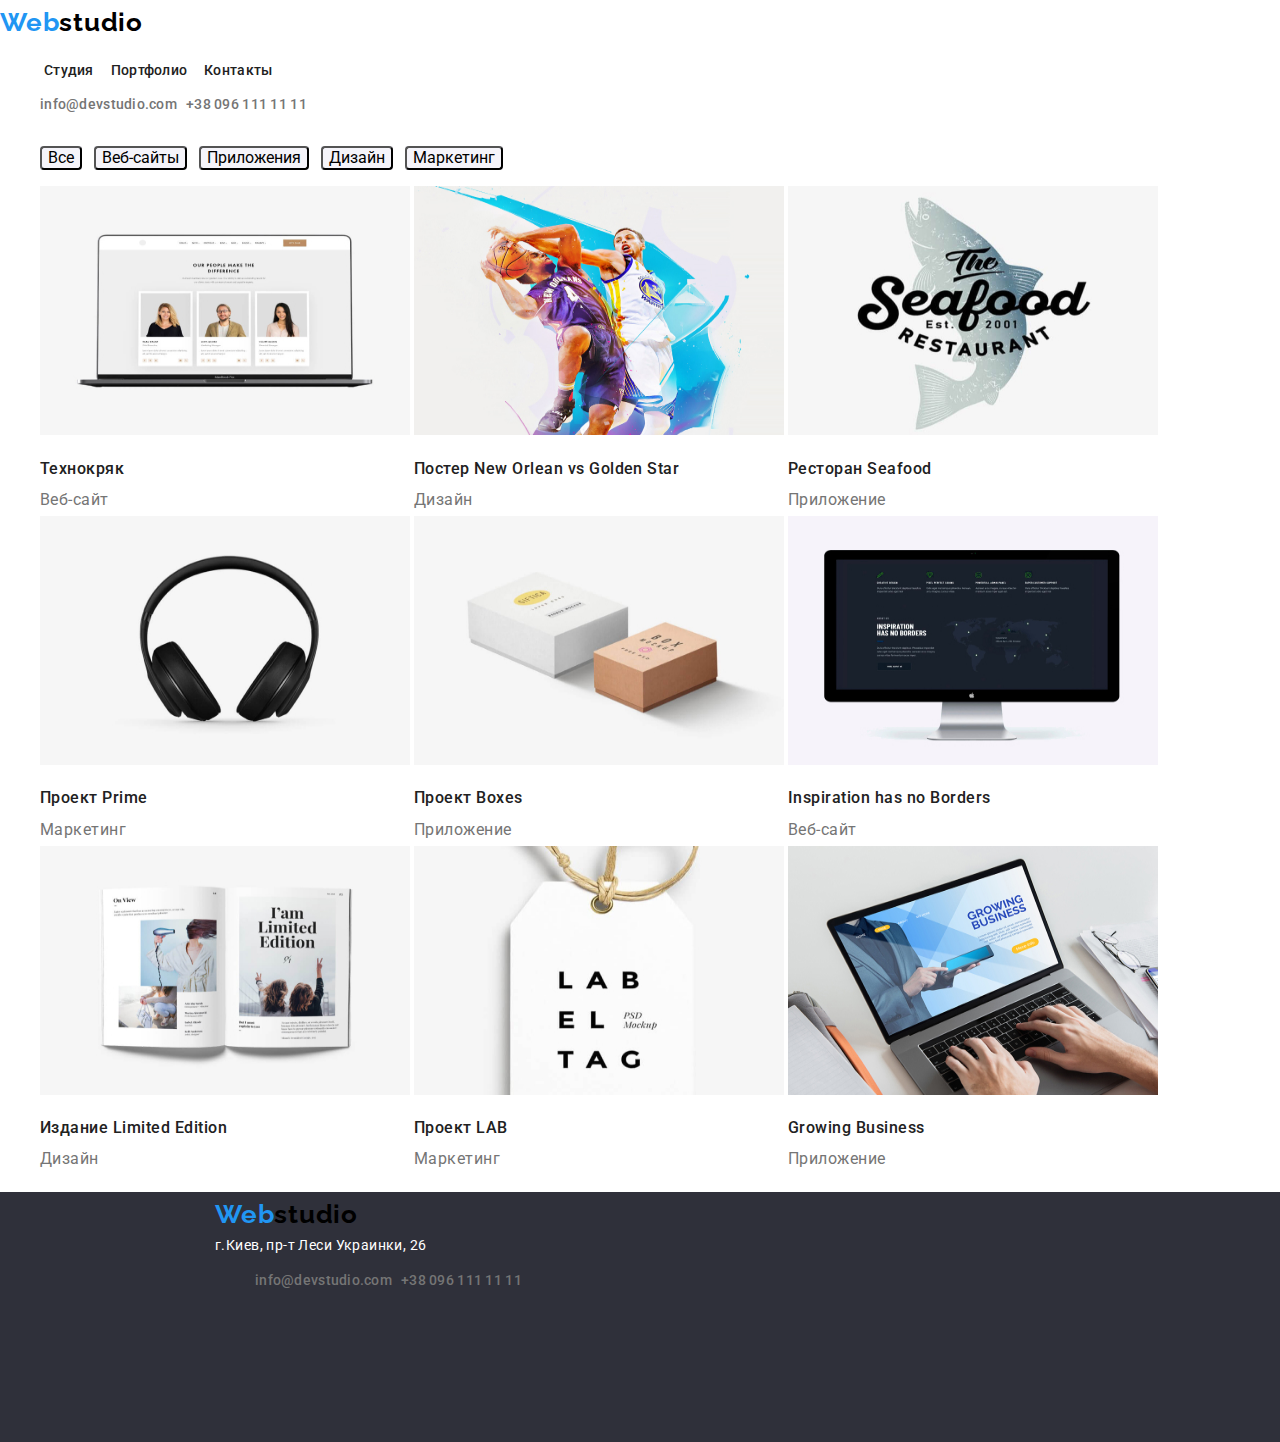
==== portfolio.html @ 5bc7b951 "added styles" ====
<!DOCTYPE html>
<html lang="en">
<head>
    <meta charset="UTF-8">
    <meta name="viewport" content="width=device-width, initial-scale=1.0">
    <title>Portfolio</title>
    <link rel="stylesheet" href="https://cdnjs.cloudflare.com/ajax/libs/modern-normalize/1.0.0/modern-normalize.min.css" />
    <link rel="stylesheet" href="./css/normalize.css" />
    <link rel="preconnect" href="https://fonts.gstatic.com">
    <link href="https://fonts.googleapis.com/css2?family=Raleway:wght@700;900&family=Roboto:wght@500;700;900&display=swap"
        rel="stylesheet">
    <link rel="stylesheet" href="./css/style.css">
</head>
<body>
    <header class="header">
        <div class="header-blok">
            <nav class="navigation">
                <a class="logo-link" href="#"><span class="logo-part-name">Web</span>studio</a>
                <ul class="nav-list">
                    <li class="nav-list-itme"><a class="nav-list-link" href="#">Студия</a></li>
                    <li class="nav-list-itme"><a class="nav-list-link" href="#">Портфолио</a></li>
                    <li class="nav-list-itme"><a class="nav-list-link" href="#">Контакты</a></li>
                </ul>
            </nav>
            <ul class="contact-list">
                <li class="contact-list-itme"><a class="contact-list-link" href="mailto:info@devstudio.com">info@devstudio.com</a></li>
                <li class="contact-list-itme"><a class="contact-list-link" href="tel:+380961111111">+38 096 111 11 11</a></li>
            </ul>
        </div>
        
    </header>

    <section class="portfolio">
        <div class="filter-blok">
              <ul class="filter-list">
                  <li class="filter-list-itme"><button class="filter-modal-btn">Все</button></li>
                  <li class="filter-list-itme"><button class="filter-modal-btn">Веб-сайты</button></li>
                  <li class="filter-list-itme"><button class="filter-modal-btn">Приложения</button></li>
                  <li class="filter-list-itme"><button class="filter-modal-btn">Дизайн</button></li>
                  <li class="filter-list-itme"><button class="filter-modal-btn">Маркетинг</button></li>
              </ul>
        </div>     
        <div class="galery-blok">
            <ul class="portfolio-galery-list">
                <li class="galery-list-itme">
                    <img class="galery-list-img" src="./images/portfolio/portfolio-img1.jpg" alt="Технокряк" width="370"
                        height="249">
                    <h4 class="forth-title">Технокряк</h4>
                    <p class="sub-title">Веб-сайт</p>
                </li>
                <li class="galery-list-itme">
                    <img class="galery-list-img" src="./images/portfolio/portfolio-img2.jpg" alt="Постер New Orlean vs Golden Star"
                        width="370" height="249">
                    <h4 class="forth-title">Постер New Orlean vs Golden Star</h4>
                    <p class="sub-title">Дизайн</p>
                </li>
                <li class="galery-list-itme">
                    <img class="galery-list-img" src="./images/portfolio/portfolio-img3.jpg" alt="Ресторан Seafood" width="370"
                        height="249">
                    <h4 class="forth-title">Ресторан Seafood</h4>
                    <p class="sub-title">Приложение</p>
                </li>
                <li class="galery-list-itme">
                    <img class="galery-list-img" src="./images/portfolio/portfolio-img4.jpg" alt="Проект Prime" width="370"
                        height="249">
                    <h4 class="forth-title">Проект Prime</h4>
                    <p class="sub-title">Маркетинг</p>
                </li>
                <li class="galery-list-itme">
                    <img class="galery-list-img" src="./images/portfolio/portfolio-img5.jpg" alt="Проект Boxes" width="370"
                        height="249">
                    <h4 class="forth-title">Проект Boxes</h4>
                    <p class="sub-title">Приложение</p>
                </li>
                <li class="galery-list-itme">
                    <img class="galery-list-img" src="./images/portfolio/portfolio-img6.jpg" alt="Inspiration has no Borders"
                        width="370" height="249">
                    <h4 class="forth-title">Inspiration has no Borders</h4>
                    <p class="sub-title">Веб-сайт</p>
                </li>
                <li class="galery-list-itme">
                    <img class="galery-list-img" src="./images/portfolio/portfolio-img7.jpg" alt="Издание Limited Edition"
                        width="370" height="249">
                    <h4 class="forth-title">Издание Limited Edition</h4>
                    <p class="sub-title">Дизайн</p>
                </li>
                <li class="galery-list-itme">
                    <img class="galery-list-img" src="./images/portfolio/portfolio-img8.jpg" alt="Проект LAB" width="370"
                        height="249">
                    <h4 class="forth-title">Проект LAB</h4>
                    <p class="sub-title">Маркетинг</p>
                </li>
                <li class="galery-list-itme">
                    <img class="galery-list-img" src="./images/portfolio/portfolio-img9.jpg" alt="Growing Business" width="370"
                        height="249">
                    <h4 class="forth-title">Growing Business</h4>
                    <p class="sub-title">Приложение</p>
                </li>
            </ul>
        </div>
    </section>
    

    <!--footer container-->
    <footer class="footer">
        <div class="footer-blok">
            <a class="logo-link" href="#"><span class="logo-part-name">Web</span>studio</a>
            <address class="address">
                <a class="address-link" class="address-link" href="https://goo.gl/maps/RLjfEgPPpNQvGcjaA" target="_blank">г.Киев,
                    пр-т Леси Украинки,
                    26</a>
            </address>
            <ul class="contact-list">
                <li class="contact-list-itme"><a class="contact-list-link" href="mailto:info@devstudio.com">info@devstudio.com</a></li>
                <li class="contact-list-itme"><a class="contact-list-link" href="tel:+380961111111">+38 096 111 11 11</a></li>
            </ul>
        </div>
       
    </footer>
</body>
</html>
---- css/style.css ----
:root {
  --logo-font: "Raleway", sans-serif;
  --accent-color: #2196f3;
  --active-color: #87cefa;
  --titles-color: #212121;
  --discreption-color: #757575;
}

body {
  font-family: "Roboto", sans-serif;
}

/*=========HEDER==========*/
.header {
  display: inline-block;
}
.logo-link {
  font-family: Raleway;
  font-style: normal;
  font-weight: 700;
  font-size: 26px;
  line-height: 1.722;
  letter-spacing: 0.03em;
  color: #000000;
  text-decoration: none;
}
.logo-part-name {
  color: var(--accent-color);
}
.logo-link:hover,
.logo-link:focus {
  /*text-decoration: underline solid var(--accent-color);*/
  cursor: pointer;
}

.nav-list-itme {
  list-style-type: none;
  display: inline;
  margin-right: 5px;
  border: 1px solid #ffffff;
  padding: 3px;
}

.contact-list-itme {
  list-style-type: none;
  display: inline;
  margin-right: 5px;
}
/*=========END HEDER===========*/

/*=========HERO===========*/
.hero-fon {
  width: 1600px;
  height: 600px;
  background-color: #2f303a;
}
.main-title {
  font-style: normal;
  font-weight: 900;
  font-size: 44px;
  line-height: 3.333;
  text-align: center;
  align-items: center;
  letter-spacing: 0.06em;
  text-transform: uppercase;
  color: #ffffff;

  /* margin-top: 200px;
  margin-right: 452px;
  margin-bottom: 30px;
  margin-left: 452;*/
}

.modal-btn {
  font-style: normal;
  font-weight: bold;
  font-size: 16px;
  line-height: 1.667;
  align-items: center;
  text-align: center;
  letter-spacing: 0.06em;
  background: #efefef;
  box-shadow: 0px 4px 4px rgba(0, 0, 0, 0.15);
  border-radius: 4px;
  color: var(--titles-color);

  margin-right: 700px;
  margin-bottom: 200px;
  margin-left: 700;
}
.modal-btn:hover,
.modal-btn:focus {
  text-decoration: underline solid var(--accent-color);
  background-color: var(--accent-color);
  color: #ffffff;
}
.modal-btn:active {
  columns: var(--active-color);
}
/*==========END HERO==========*/

/*===========TEXT SECTION======*/
.text-list-itme {
  list-style-type: none;
  display: inline-block;
}
.text-third-title {
  font-style: normal;
  font-weight: bold;
  font-size: 14px;
  line-height: 0.889;
  letter-spacing: 0.03em;
  text-transform: uppercase;
  color: var(--titles-color);
}
.discreption {
  font-style: normal;
  font-weight: normal;
  font-size: 14px;
  line-height: 1.333;
  letter-spacing: 0.03em;
  color: var(--discreption-color);
}

/*========END TEXT============*/

/*========SERVISES============*/
.third-title {
  font-style: normal;
  font-weight: bold;
  font-size: 36px;
  line-height: 2.333;
  text-align: center;
  letter-spacing: 0.03em;
  color: var(--titles-color);
}
.servises-list-itme {
  display: inline-block;
  list-style-type: none;
}
/*==============TEAM ===================*/
.team-list-itme {
  list-style-type: none;
  display: inline-block;
}

/*========END SERVISES============*/
/*=========fOOTER============*/
.address-link {
  font-style: normal;
  font-weight: normal;
  font-size: 14px;
  line-height: 1.333;
  letter-spacing: 0.03em;
  text-decoration: none;
  color: #ffffff;
}
.address-link:hover,
.address-link:focus {
  /*text-decoration: underline solid var(--accent-color);*/
  color: var(--accent-color);
}
.address-link:active {
  color: var(--active-color);
}

.footer {
  width: 1600px;
  height: 250px;
  background-color: #2f303a;
}
.footer-blok {
  margin-left: 215px;
}

/*========PORTFOLIO============*/
.filter-list-itme {
  display: inline-block;
  background: #f5f4fa;
  margin-right: 8px;
}
.filter-modal-btn {
  background: #f5f4fa;
  border-radius: 4px;
}
.filter-modal-btn:hover,
.filter-modal-btn:focus {
  /*text-decoration: underline solid var(--accent-color);*/
  background-color: var(--accent-color);
  color: #ffffff;
}
.filter-modal-btn:active {
  columns: var(--active-color);
}

.galery-list-itme {
  list-style-type: none;
  display: inline-block;
}

/*============COMPANENTS==========*/
.nav-list-link {
  font-style: normal;
  font-weight: 500;
  font-size: 14px;
  line-height: 0.889;
  letter-spacing: 0.02em;
  color: var(--titles-color);
  text-decoration: none;
}
.nav-list-link:hover,
.nav-list-link:focus {
  /*text-decoration: underline solid var(--accent-color);*/
  color: var(--accent-color);
}
.nav-list-link:active {
  text-decoration: none;
}

.contact-list-link {
  font-style: normal;
  font-weight: 500;
  font-size: 14px;
  line-height: 0.889;
  letter-spacing: 0.02em;
  text-decoration: none;
  color: #757575;
}
.contact-list-link:hover,
.contact-list-link:focus {
  /*text-decoration: underline solid var(--accent-color);*/
  color: var(--accent-color);
}
.contact-list-link:active {
  color: var(--active-color);
}

.forth-title {
  font-style: normal;
  font-weight: 500;
  font-size: 16px;
  line-height: 1.055;
  letter-spacing: 0.03em;
  color: var(--titles-color);
}
.sub-title {
  font-style: normal;
  font-weight: 400;
  font-size: 16px;
  line-height: 1.055px;
  letter-spacing: 0.03em;
  color: var(--discreption-color);
}
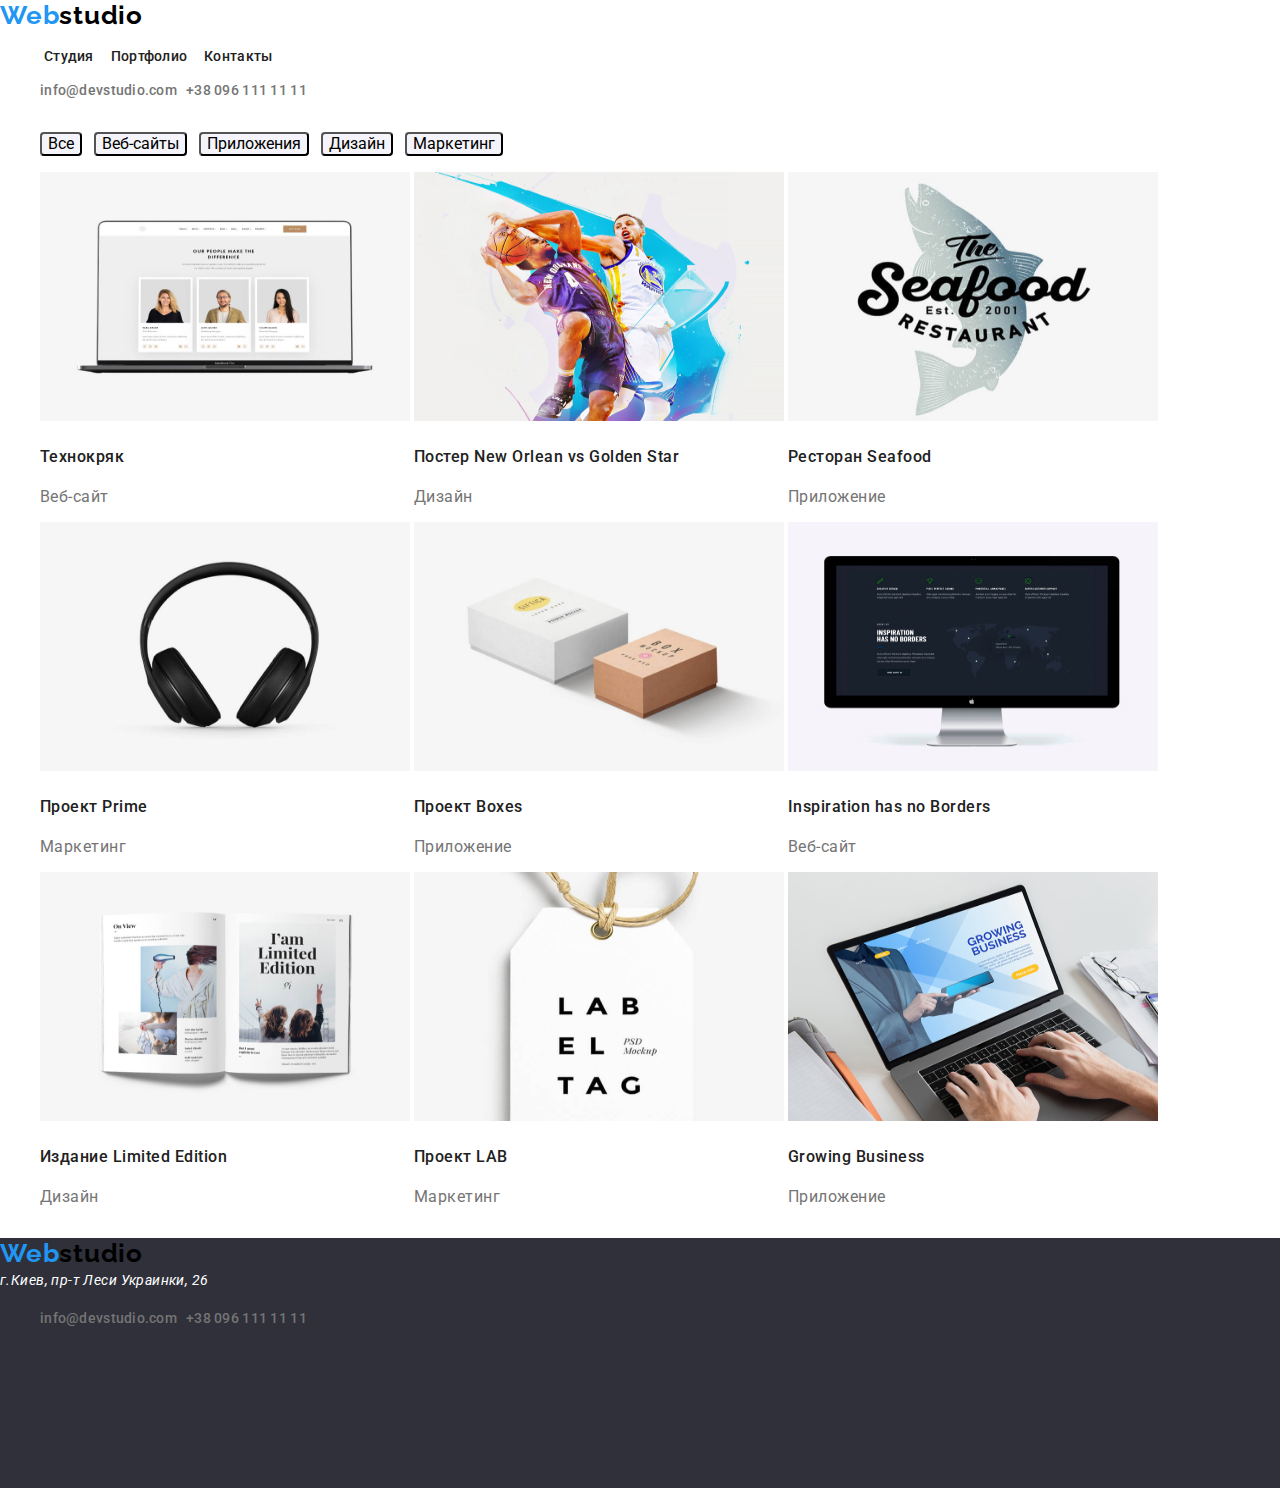
==== commit 759dfe51: "selected some mistakes" ====
--- a/portfolio.html
+++ b/portfolio.html
@@ -7,7 +7,8 @@
     <link rel="stylesheet" href="https://cdnjs.cloudflare.com/ajax/libs/modern-normalize/1.0.0/modern-normalize.min.css" />
     <link rel="stylesheet" href="./css/normalize.css" />
     <link rel="preconnect" href="https://fonts.gstatic.com">
-    <link href="https://fonts.googleapis.com/css2?family=Raleway:wght@700;900&family=Roboto:wght@500;700;900&display=swap"
+    <link rel="preconnect" href="https://fonts.gstatic.com">
+    <link href="https://fonts.googleapis.com/css2?family=Raleway:wght@700;900&family=Roboto:wght@400;500;700;900&display=swap"
         rel="stylesheet">
     <link rel="stylesheet" href="./css/style.css">
 </head>
@@ -15,7 +16,7 @@
     <header class="header">
         <div class="header-blok">
             <nav class="navigation">
-                <a class="logo-link" href="#"><span class="logo-part-name">Web</span>studio</a>
+                <a class="logo-link" href="#">Web<span class="logo-part-name">studio</span></a>
                 <ul class="nav-list">
                     <li class="nav-list-itme"><a class="nav-list-link" href="#">Студия</a></li>
                     <li class="nav-list-itme"><a class="nav-list-link" href="#">Портфолио</a></li>
@@ -104,9 +105,9 @@
     <!--footer container-->
     <footer class="footer">
         <div class="footer-blok">
-            <a class="logo-link" href="#"><span class="logo-part-name">Web</span>studio</a>
+            <a class="logo-link" href="#">Web<span class="logo-part-name">studio</span></a>
             <address class="address">
-                <a class="address-link" class="address-link" href="https://goo.gl/maps/RLjfEgPPpNQvGcjaA" target="_blank">г.Киев,
+                <a class="address-link" href="https://goo.gl/maps/RLjfEgPPpNQvGcjaA" target="_blank">г.Киев,
                     пр-т Леси Украинки,
                     26</a>
             </address>
--- a/css/style.css
+++ b/css/style.css
@@ -15,17 +15,16 @@
   display: inline-block;
 }
 .logo-link {
-  font-family: Raleway;
-  font-style: normal;
-  font-weight: 700;
+  font-family: var(--logo-font);
+  font-weight: bold;
   font-size: 26px;
-  line-height: 1.722;
-  letter-spacing: 0.03em;
+  line-height: 1.192;
+  letter-spacing: 0.03em;
+  color: var(--accent-color);
+  text-decoration: none;
+}
+.logo-part-name {
   color: #000000;
-  text-decoration: none;
-}
-.logo-part-name {
-  color: var(--accent-color);
 }
 .logo-link:hover,
 .logo-link:focus {
@@ -55,12 +54,10 @@
   background-color: #2f303a;
 }
 .main-title {
-  font-style: normal;
   font-weight: 900;
   font-size: 44px;
-  line-height: 3.333;
+  line-height: 1.363;
   text-align: center;
-  align-items: center;
   letter-spacing: 0.06em;
   text-transform: uppercase;
   color: #ffffff;
@@ -72,21 +69,15 @@
 }
 
 .modal-btn {
-  font-style: normal;
   font-weight: bold;
   font-size: 16px;
-  line-height: 1.667;
-  align-items: center;
+  line-height: 1.875;
   text-align: center;
   letter-spacing: 0.06em;
   background: #efefef;
   box-shadow: 0px 4px 4px rgba(0, 0, 0, 0.15);
   border-radius: 4px;
   color: var(--titles-color);
-
-  margin-right: 700px;
-  margin-bottom: 200px;
-  margin-left: 700;
 }
 .modal-btn:hover,
 .modal-btn:focus {
@@ -105,19 +96,17 @@
   display: inline-block;
 }
 .text-third-title {
-  font-style: normal;
-  font-weight: bold;
-  font-size: 14px;
-  line-height: 0.889;
+  font-weight: bold;
+  font-size: 14px;
+  line-height: 1.142;
   letter-spacing: 0.03em;
   text-transform: uppercase;
   color: var(--titles-color);
 }
 .discreption {
-  font-style: normal;
   font-weight: normal;
   font-size: 14px;
-  line-height: 1.333;
+  line-height: 1.714;
   letter-spacing: 0.03em;
   color: var(--discreption-color);
 }
@@ -126,10 +115,9 @@
 
 /*========SERVISES============*/
 .third-title {
-  font-style: normal;
   font-weight: bold;
   font-size: 36px;
-  line-height: 2.333;
+  line-height: 1.166;
   text-align: center;
   letter-spacing: 0.03em;
   color: var(--titles-color);
@@ -138,19 +126,19 @@
   display: inline-block;
   list-style-type: none;
 }
+/*========END SERVISES============*/
+
 /*==============TEAM ===================*/
 .team-list-itme {
   list-style-type: none;
   display: inline-block;
 }
 
-/*========END SERVISES============*/
 /*=========fOOTER============*/
 .address-link {
-  font-style: normal;
   font-weight: normal;
   font-size: 14px;
-  line-height: 1.333;
+  line-height: 1.714;
   letter-spacing: 0.03em;
   text-decoration: none;
   color: #ffffff;
@@ -169,9 +157,6 @@
   height: 250px;
   background-color: #2f303a;
 }
-.footer-blok {
-  margin-left: 215px;
-}
 
 /*========PORTFOLIO============*/
 .filter-list-itme {
@@ -200,10 +185,9 @@
 
 /*============COMPANENTS==========*/
 .nav-list-link {
-  font-style: normal;
   font-weight: 500;
   font-size: 14px;
-  line-height: 0.889;
+  line-height: 1.142;
   letter-spacing: 0.02em;
   color: var(--titles-color);
   text-decoration: none;
@@ -221,7 +205,7 @@
   font-style: normal;
   font-weight: 500;
   font-size: 14px;
-  line-height: 0.889;
+  line-height: 1.142;
   letter-spacing: 0.02em;
   text-decoration: none;
   color: #757575;
@@ -236,18 +220,16 @@
 }
 
 .forth-title {
-  font-style: normal;
   font-weight: 500;
   font-size: 16px;
-  line-height: 1.055;
+  line-height: 1.187;
   letter-spacing: 0.03em;
   color: var(--titles-color);
 }
 .sub-title {
-  font-style: normal;
   font-weight: 400;
   font-size: 16px;
-  line-height: 1.055px;
+  line-height: 1.187;
   letter-spacing: 0.03em;
   color: var(--discreption-color);
 }
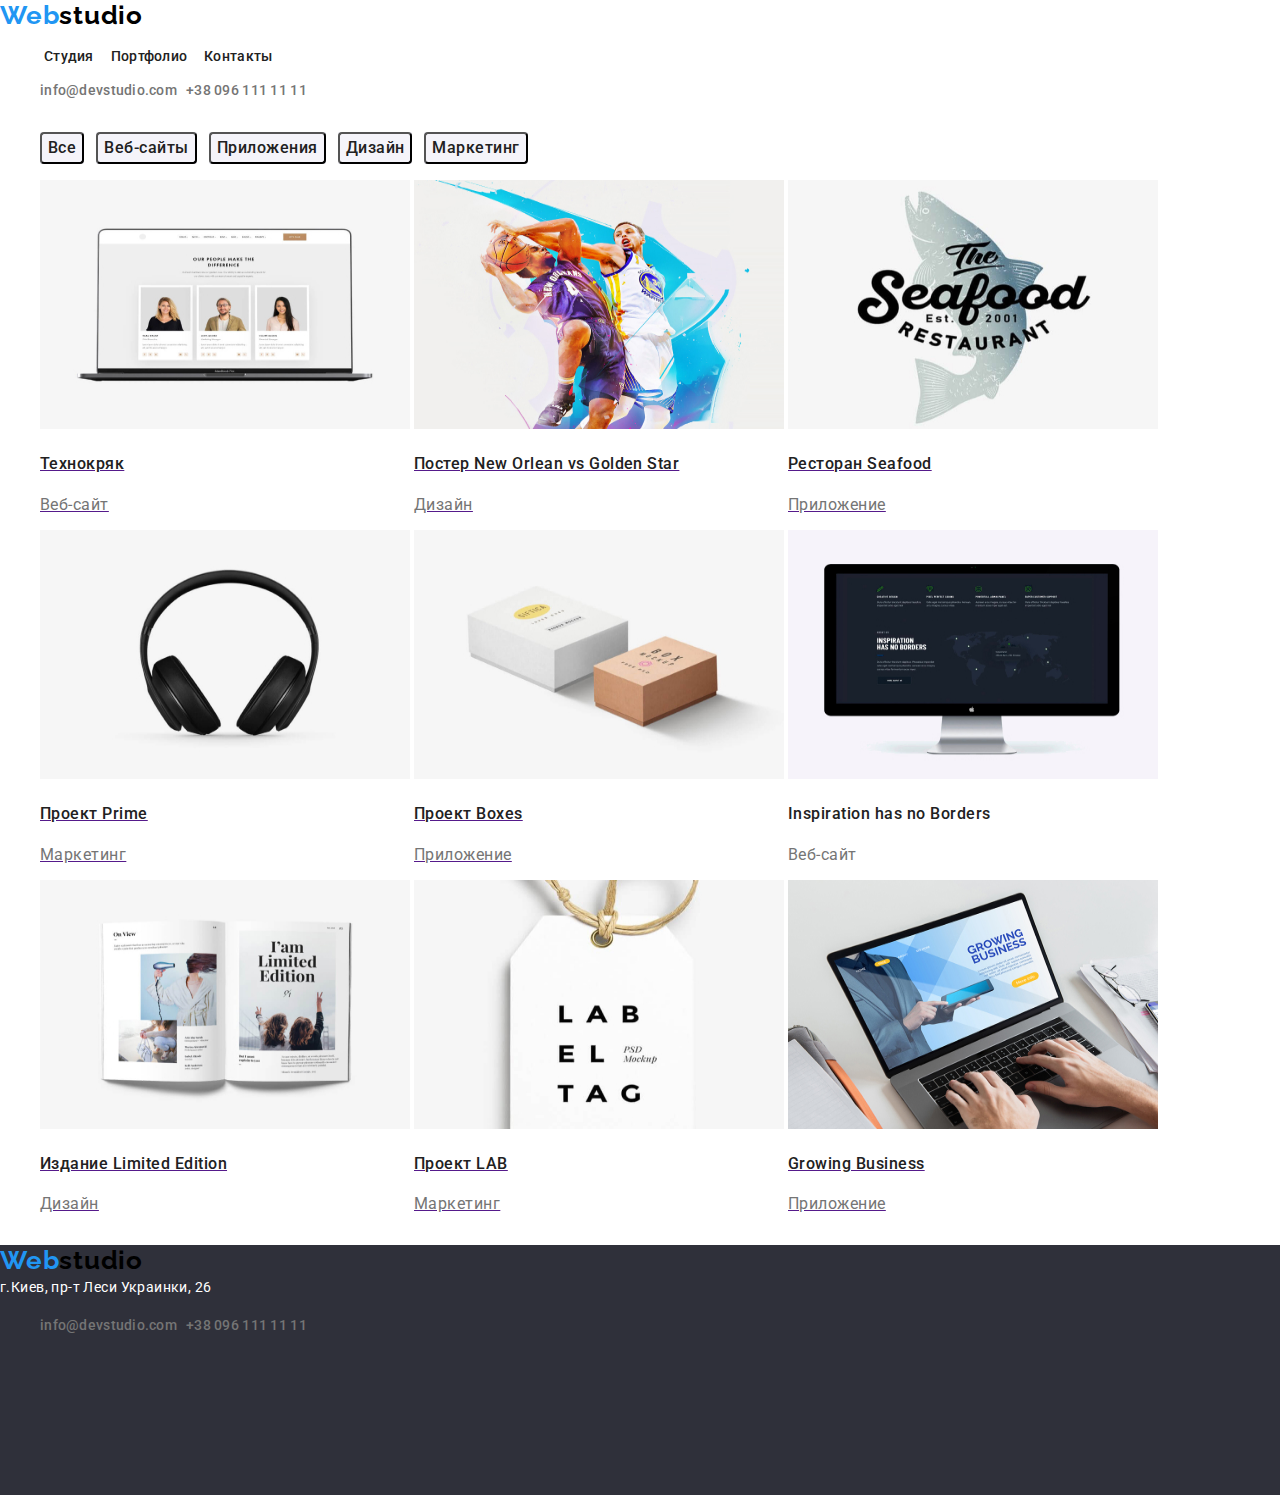
==== commit f4c87b33: "added link" ====
--- a/portfolio.html
+++ b/portfolio.html
@@ -32,70 +32,59 @@
     </header>
 
     <section class="portfolio">
+        <h1 hidden>Портфолио</h1>
         <div class="filter-blok">
               <ul class="filter-list">
-                  <li class="filter-list-itme"><button class="filter-modal-btn">Все</button></li>
-                  <li class="filter-list-itme"><button class="filter-modal-btn">Веб-сайты</button></li>
-                  <li class="filter-list-itme"><button class="filter-modal-btn">Приложения</button></li>
-                  <li class="filter-list-itme"><button class="filter-modal-btn">Дизайн</button></li>
-                  <li class="filter-list-itme"><button class="filter-modal-btn">Маркетинг</button></li>
+                  <li class="filter-list-itme"><button class="filter-modal-btn" type="button">Все</button></li>
+                  <li class="filter-list-itme"><button class="filter-modal-btn" type="button">Веб-сайты</button></li>
+                  <li class="filter-list-itme"><button class="filter-modal-btn" type="button">Приложения</button></li>
+                  <li class="filter-list-itme"><button class="filter-modal-btn" type="button">Дизайн</button></li>
+                  <li class="filter-list-itme"><button class="filter-modal-btn" type="button">Маркетинг</button></li>
               </ul>
         </div>     
         <div class="galery-blok">
             <ul class="portfolio-galery-list">
-                <li class="galery-list-itme">
-                    <img class="galery-list-img" src="./images/portfolio/portfolio-img1.jpg" alt="Технокряк" width="370"
-                        height="249">
+                <li class="galery-list-itme"><a href="">
+                    <img class="galery-list-img" src="./images/portfolio/portfolio-img1.jpg" alt="Технокряк" width="370" height="249">
                     <h4 class="forth-title">Технокряк</h4>
-                    <p class="sub-title">Веб-сайт</p>
+                    <p class="sub-title">Веб-сайт</p></a>                   
                 </li>
-                <li class="galery-list-itme">
-                    <img class="galery-list-img" src="./images/portfolio/portfolio-img2.jpg" alt="Постер New Orlean vs Golden Star"
-                        width="370" height="249">
-                    <h4 class="forth-title">Постер New Orlean vs Golden Star</h4>
-                    <p class="sub-title">Дизайн</p>
+                <li class="galery-list-itme"><a href=""><img class="galery-list-img" src="./images/portfolio/portfolio-img2.jpg" alt="Постер New Orlean vs Golden Star"
+                    width="370" height="249">
+                <h4 class="forth-title">Постер New Orlean vs Golden Star</h4>
+                <p class="sub-title">Дизайн</p></a>                    
                 </li>
-                <li class="galery-list-itme">
-                    <img class="galery-list-img" src="./images/portfolio/portfolio-img3.jpg" alt="Ресторан Seafood" width="370"
-                        height="249">
-                    <h4 class="forth-title">Ресторан Seafood</h4>
-                    <p class="sub-title">Приложение</p>
+                <li class="galery-list-itme"><a href=""><img class="galery-list-img" src="./images/portfolio/portfolio-img3.jpg" alt="Ресторан Seafood" width="370"
+                    height="249">
+                <h4 class="forth-title">Ресторан Seafood</h4>
+                <p class="sub-title">Приложение</p></a> 
                 </li>
-                <li class="galery-list-itme">
-                    <img class="galery-list-img" src="./images/portfolio/portfolio-img4.jpg" alt="Проект Prime" width="370"
-                        height="249">
-                    <h4 class="forth-title">Проект Prime</h4>
-                    <p class="sub-title">Маркетинг</p>
+                <li class="galery-list-itme"><a href=""><img class="galery-list-img" src="./images/portfolio/portfolio-img4.jpg" alt="Проект Prime" width="370" height="249">
+                <h4 class="forth-title">Проект Prime</h4>
+                <p class="sub-title">Маркетинг</p></a>                    
                 </li>
-                <li class="galery-list-itme">
-                    <img class="galery-list-img" src="./images/portfolio/portfolio-img5.jpg" alt="Проект Boxes" width="370"
-                        height="249">
-                    <h4 class="forth-title">Проект Boxes</h4>
-                    <p class="sub-title">Приложение</p>
+                <li class="galery-list-itme"><a href=""><img class="galery-list-img" src="./images/portfolio/portfolio-img5.jpg" alt="Проект Boxes" width="370" height="249">
+                <h4 class="forth-title">Проект Boxes</h4>
+                <p class="sub-title">Приложение</p></a>                    
                 </li>
-                <li class="galery-list-itme">
-                    <img class="galery-list-img" src="./images/portfolio/portfolio-img6.jpg" alt="Inspiration has no Borders"
-                        width="370" height="249">
-                    <h4 class="forth-title">Inspiration has no Borders</h4>
-                    <p class="sub-title">Веб-сайт</p>
+                <li class="galery-list-itme"><img class="galery-list-img" src="./images/portfolio/portfolio-img6.jpg" alt="Inspiration has no Borders" width="370"
+                    height="249">
+                <h4 class="forth-title">Inspiration has no Borders</h4>
+                <p class="sub-title">Веб-сайт</p><a href=""></a>                    
                 </li>
-                <li class="galery-list-itme">
-                    <img class="galery-list-img" src="./images/portfolio/portfolio-img7.jpg" alt="Издание Limited Edition"
-                        width="370" height="249">
-                    <h4 class="forth-title">Издание Limited Edition</h4>
-                    <p class="sub-title">Дизайн</p>
+                <li class="galery-list-itme"><a href=""><img class="galery-list-img" src="./images/portfolio/portfolio-img7.jpg" alt="Издание Limited Edition" width="370"
+                    height="249">
+                <h4 class="forth-title">Издание Limited Edition</h4>
+                <p class="sub-title">Дизайн</p></a>                   
                 </li>
-                <li class="galery-list-itme">
-                    <img class="galery-list-img" src="./images/portfolio/portfolio-img8.jpg" alt="Проект LAB" width="370"
-                        height="249">
-                    <h4 class="forth-title">Проект LAB</h4>
-                    <p class="sub-title">Маркетинг</p>
+                <li class="galery-list-itme"><a href=""><img class="galery-list-img" src="./images/portfolio/portfolio-img8.jpg" alt="Проект LAB" width="370" height="249">
+                <h4 class="forth-title">Проект LAB</h4>
+                <p class="sub-title">Маркетинг</p></a>                    
                 </li>
-                <li class="galery-list-itme">
-                    <img class="galery-list-img" src="./images/portfolio/portfolio-img9.jpg" alt="Growing Business" width="370"
-                        height="249">
-                    <h4 class="forth-title">Growing Business</h4>
-                    <p class="sub-title">Приложение</p>
+                <li class="galery-list-itme"><a href=""><img class="galery-list-img" src="./images/portfolio/portfolio-img9.jpg" alt="Growing Business" width="370"
+                    height="249">
+                <h4 class="forth-title">Growing Business</h4>
+                <p class="sub-title">Приложение</p></a>                    
                 </li>
             </ul>
         </div>
--- a/css/style.css
+++ b/css/style.css
@@ -4,6 +4,8 @@
   --active-color: #87cefa;
   --titles-color: #212121;
   --discreption-color: #757575;
+  --footer-color: #2f303a;
+  --text-letter-spacing: 0.03em;
 }
 
 body {
@@ -15,12 +17,12 @@
   display: inline-block;
 }
 .logo-link {
-  font-family: var(--logo-font);
+  font-family: Raleway;
   font-weight: bold;
   font-size: 26px;
   line-height: 1.192;
-  letter-spacing: 0.03em;
-  color: var(--accent-color);
+  letter-spacing: var(--text-letter-spacing);
+  color: #2196f3;
   text-decoration: none;
 }
 .logo-part-name {
@@ -99,7 +101,7 @@
   font-weight: bold;
   font-size: 14px;
   line-height: 1.142;
-  letter-spacing: 0.03em;
+  letter-spacing: var(--text-letter-spacing);
   text-transform: uppercase;
   color: var(--titles-color);
 }
@@ -107,7 +109,7 @@
   font-weight: normal;
   font-size: 14px;
   line-height: 1.714;
-  letter-spacing: 0.03em;
+  letter-spacing: var(--text-letter-spacing);
   color: var(--discreption-color);
 }
 
@@ -119,7 +121,7 @@
   font-size: 36px;
   line-height: 1.166;
   text-align: center;
-  letter-spacing: 0.03em;
+  letter-spacing: var(--text-letter-spacing);
   color: var(--titles-color);
 }
 .servises-list-itme {
@@ -137,9 +139,10 @@
 /*=========fOOTER============*/
 .address-link {
   font-weight: normal;
+  font-style: normal;
   font-size: 14px;
   line-height: 1.714;
-  letter-spacing: 0.03em;
+  letter-spacing: var(--text-letter-spacing);
   text-decoration: none;
   color: #ffffff;
 }
@@ -165,6 +168,12 @@
   margin-right: 8px;
 }
 .filter-modal-btn {
+  font-weight: 500;
+  font-size: 16px;
+  line-height: 1.625;
+  text-align: center;
+  letter-spacing: var(--text-letter-spacing);
+  color: #212121;
   background: #f5f4fa;
   border-radius: 4px;
 }
@@ -223,13 +232,13 @@
   font-weight: 500;
   font-size: 16px;
   line-height: 1.187;
-  letter-spacing: 0.03em;
+  letter-spacing: var(--text-letter-spacing);
   color: var(--titles-color);
 }
 .sub-title {
   font-weight: 400;
   font-size: 16px;
   line-height: 1.187;
-  letter-spacing: 0.03em;
+  letter-spacing: var(--text-letter-spacing);
   color: var(--discreption-color);
 }
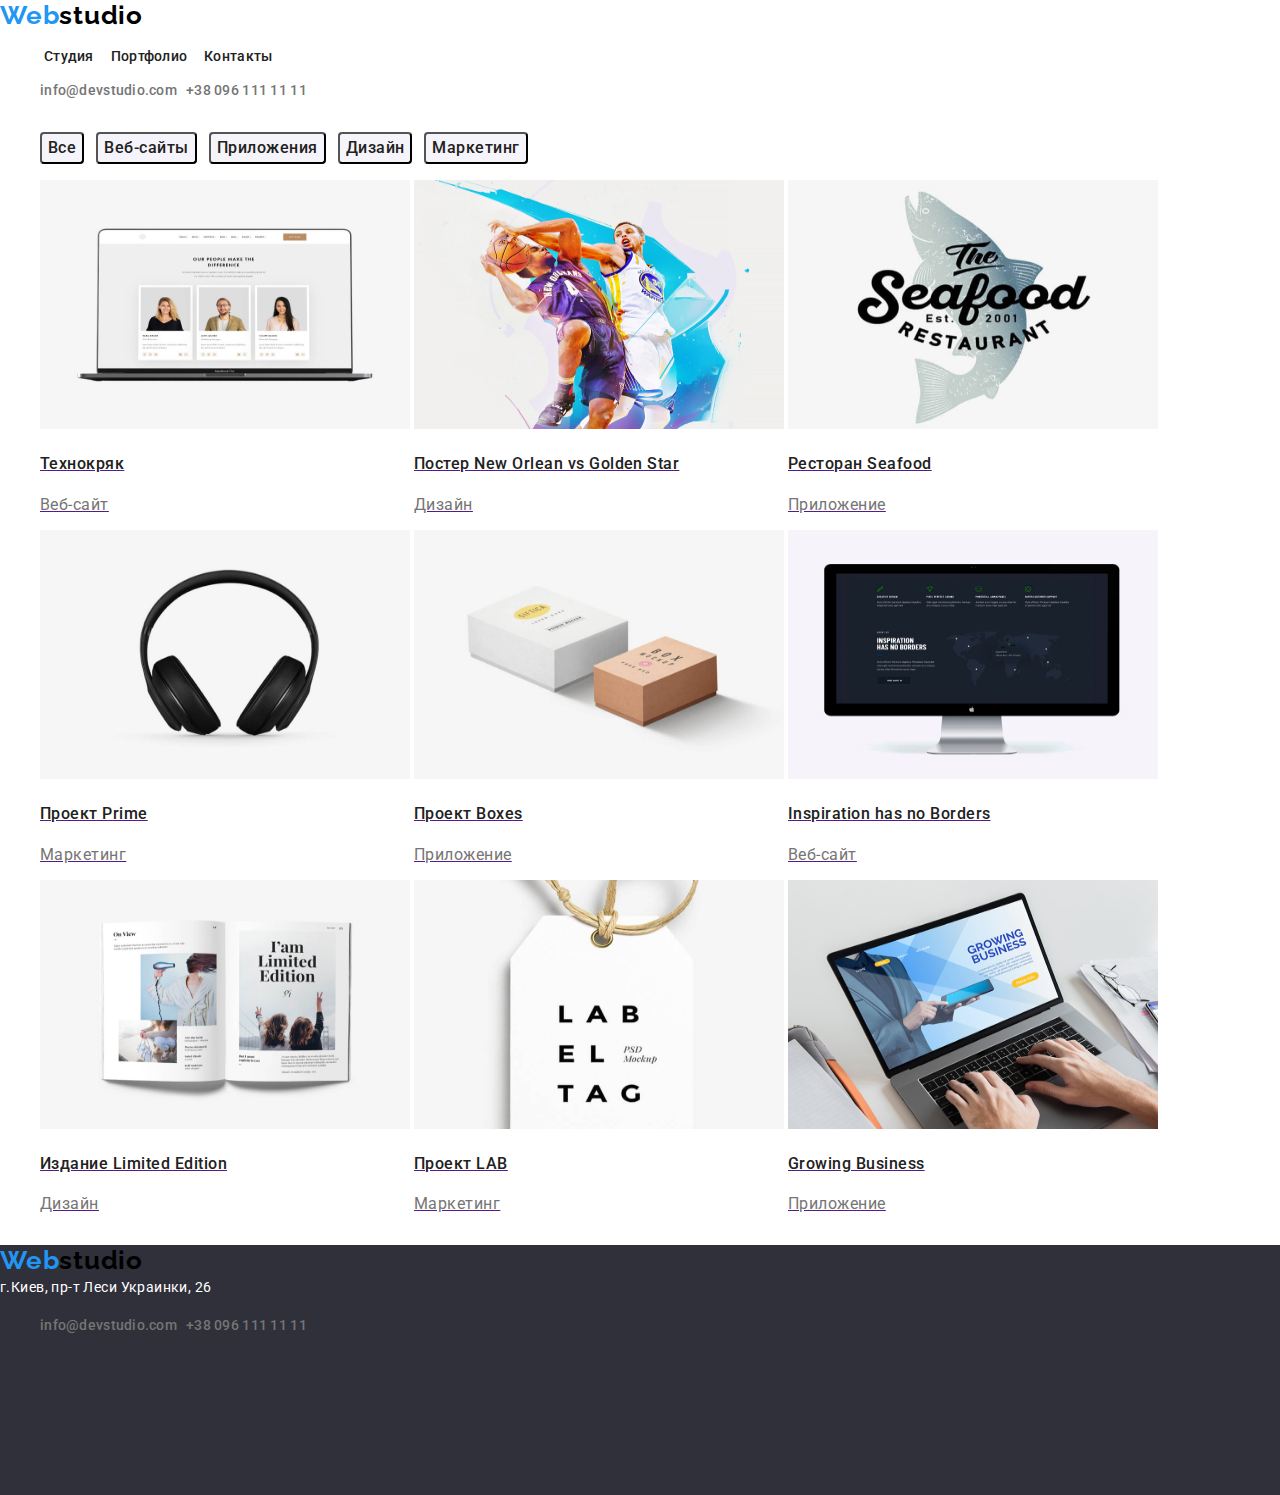
==== commit c8431bd3: "12" ====
--- a/portfolio.html
+++ b/portfolio.html
@@ -44,44 +44,44 @@
         </div>     
         <div class="galery-blok">
             <ul class="portfolio-galery-list">
-                <li class="galery-list-itme"><a href="">
+                <li class="galery-list-itme"><a class="galegry-list-link" href="">
                     <img class="galery-list-img" src="./images/portfolio/portfolio-img1.jpg" alt="Технокряк" width="370" height="249">
                     <h4 class="forth-title">Технокряк</h4>
                     <p class="sub-title">Веб-сайт</p></a>                   
                 </li>
-                <li class="galery-list-itme"><a href=""><img class="galery-list-img" src="./images/portfolio/portfolio-img2.jpg" alt="Постер New Orlean vs Golden Star"
+                <li class="galery-list-itme"><a class="galegry-list-link" href=""><img class="galery-list-img" src="./images/portfolio/portfolio-img2.jpg" alt="Постер New Orlean vs Golden Star"
                     width="370" height="249">
                 <h4 class="forth-title">Постер New Orlean vs Golden Star</h4>
                 <p class="sub-title">Дизайн</p></a>                    
                 </li>
-                <li class="galery-list-itme"><a href=""><img class="galery-list-img" src="./images/portfolio/portfolio-img3.jpg" alt="Ресторан Seafood" width="370"
+                <li class="galery-list-itme"><a class="galegry-list-link" href=""><img class="galery-list-img" src="./images/portfolio/portfolio-img3.jpg" alt="Ресторан Seafood" width="370"
                     height="249">
                 <h4 class="forth-title">Ресторан Seafood</h4>
                 <p class="sub-title">Приложение</p></a> 
                 </li>
-                <li class="galery-list-itme"><a href=""><img class="galery-list-img" src="./images/portfolio/portfolio-img4.jpg" alt="Проект Prime" width="370" height="249">
+                <li class="galery-list-itme"><a class="galegry-list-link" href=""><img class="galery-list-img" src="./images/portfolio/portfolio-img4.jpg" alt="Проект Prime" width="370" height="249">
                 <h4 class="forth-title">Проект Prime</h4>
                 <p class="sub-title">Маркетинг</p></a>                    
                 </li>
-                <li class="galery-list-itme"><a href=""><img class="galery-list-img" src="./images/portfolio/portfolio-img5.jpg" alt="Проект Boxes" width="370" height="249">
+                <li class="galery-list-itme"><a class="galegry-list-link" href=""><img class="galery-list-img" src="./images/portfolio/portfolio-img5.jpg" alt="Проект Boxes" width="370" height="249">
                 <h4 class="forth-title">Проект Boxes</h4>
                 <p class="sub-title">Приложение</p></a>                    
                 </li>
-                <li class="galery-list-itme"><img class="galery-list-img" src="./images/portfolio/portfolio-img6.jpg" alt="Inspiration has no Borders" width="370"
+                <li class="galery-list-itme"><a class="galegry-list-link" href=""><img class="galery-list-img" src="./images/portfolio/portfolio-img6.jpg" alt="Inspiration has no Borders" width="370"
                     height="249">
                 <h4 class="forth-title">Inspiration has no Borders</h4>
-                <p class="sub-title">Веб-сайт</p><a href=""></a>                    
+                <p class="sub-title">Веб-сайт</p></a>               
                 </li>
-                <li class="galery-list-itme"><a href=""><img class="galery-list-img" src="./images/portfolio/portfolio-img7.jpg" alt="Издание Limited Edition" width="370"
+                <li class="galery-list-itme"><a class="galegry-list-link" href=""><img class="galery-list-img" src="./images/portfolio/portfolio-img7.jpg" alt="Издание Limited Edition" width="370"
                     height="249">
                 <h4 class="forth-title">Издание Limited Edition</h4>
                 <p class="sub-title">Дизайн</p></a>                   
                 </li>
-                <li class="galery-list-itme"><a href=""><img class="galery-list-img" src="./images/portfolio/portfolio-img8.jpg" alt="Проект LAB" width="370" height="249">
+                <li class="galery-list-itme"><a class="galegry-list-link" href=""><img class="galery-list-img" src="./images/portfolio/portfolio-img8.jpg" alt="Проект LAB" width="370" height="249">
                 <h4 class="forth-title">Проект LAB</h4>
                 <p class="sub-title">Маркетинг</p></a>                    
                 </li>
-                <li class="galery-list-itme"><a href=""><img class="galery-list-img" src="./images/portfolio/portfolio-img9.jpg" alt="Growing Business" width="370"
+                <li class="galery-list-itme"><a class="galegry-list-link" href=""><img class="galery-list-img" src="./images/portfolio/portfolio-img9.jpg" alt="Growing Business" width="370"
                     height="249">
                 <h4 class="forth-title">Growing Business</h4>
                 <p class="sub-title">Приложение</p></a>                    
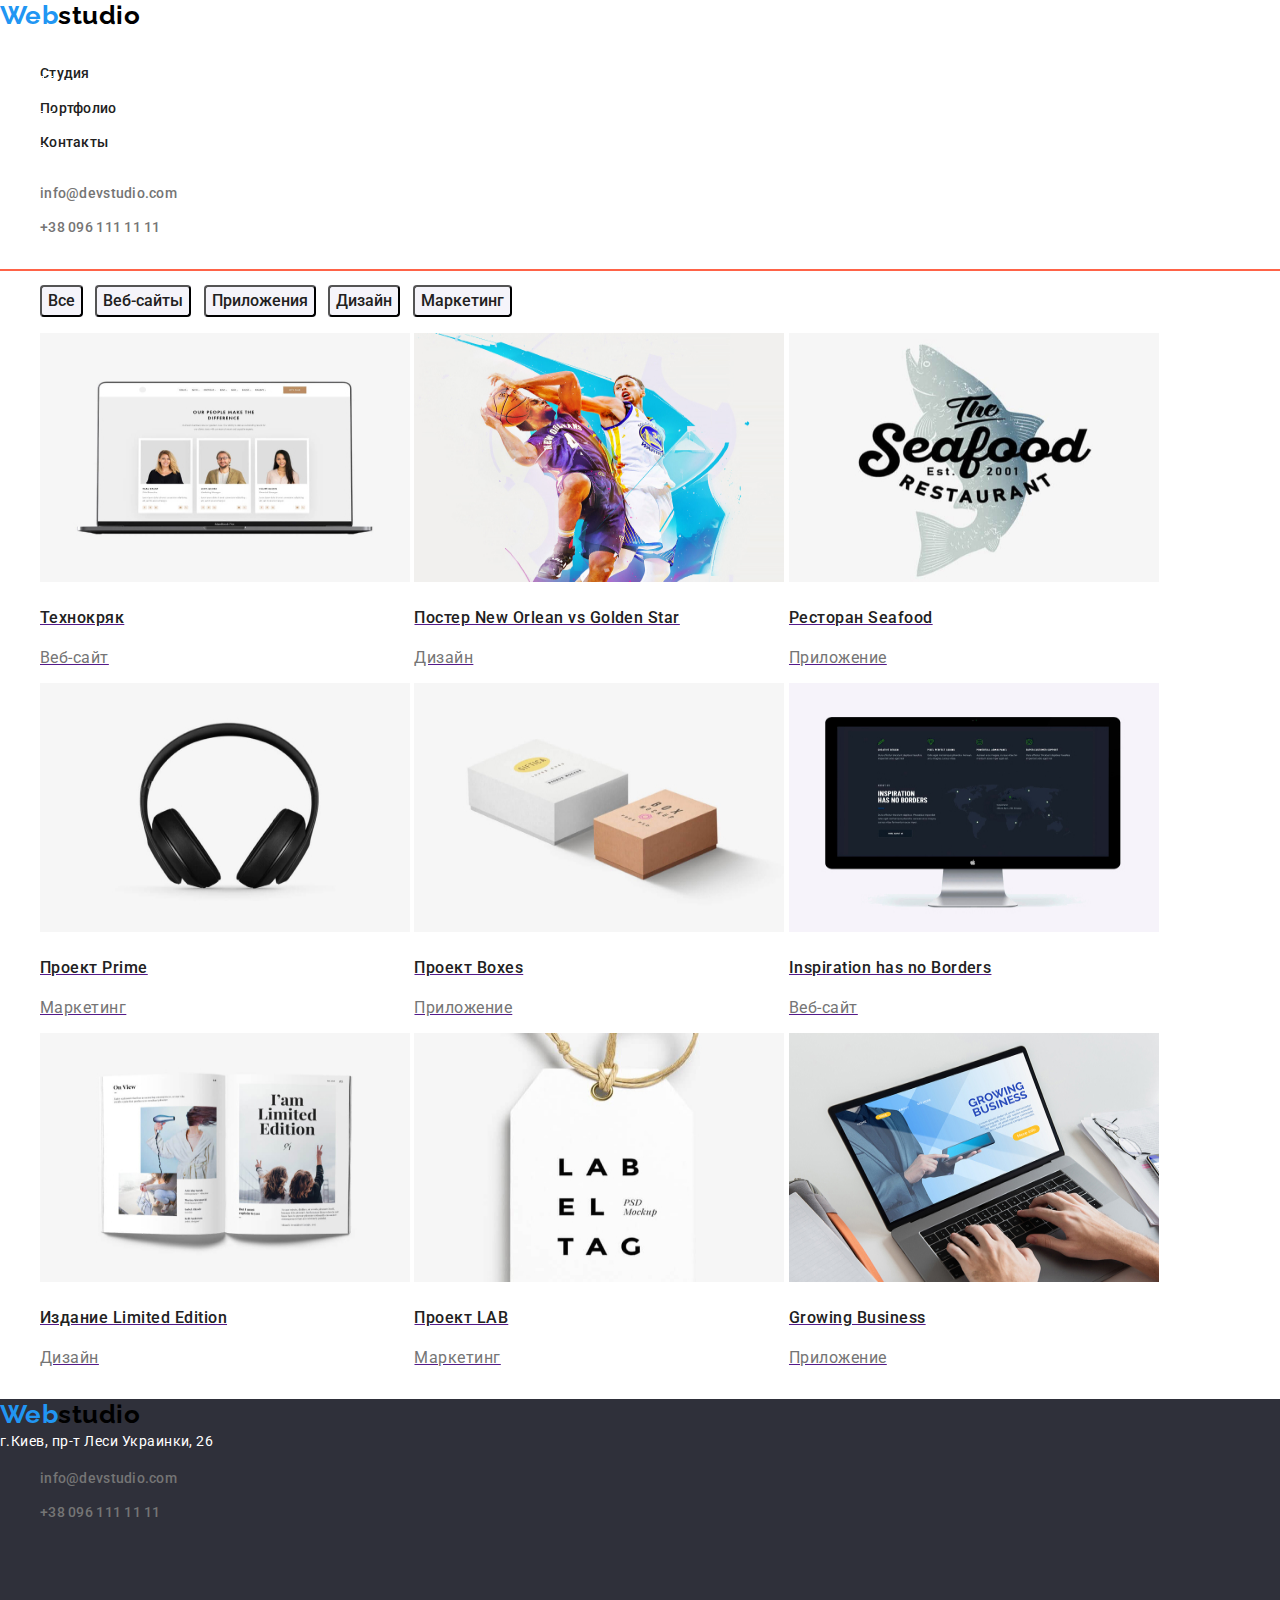
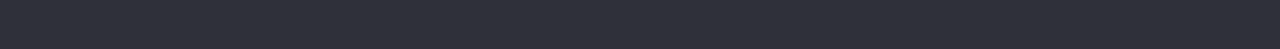
==== commit 66b639ca: "56" ====
--- a/portfolio.html
+++ b/portfolio.html
@@ -1,15 +1,16 @@
 <!DOCTYPE html>
-<html lang="en">
+<html lang="ru">
 <head>
     <meta charset="UTF-8">
     <meta name="viewport" content="width=device-width, initial-scale=1.0">
     <title>Portfolio</title>
-    <link rel="stylesheet" href="https://cdnjs.cloudflare.com/ajax/libs/modern-normalize/1.0.0/modern-normalize.min.css" />
-    <link rel="stylesheet" href="./css/normalize.css" />
+    <link
+        href="https://fonts.googleapis.com/css2?family=Raleway:wght@700;900&family=Roboto:wght@400;500;700;900&display=swap"
+        rel="stylesheet">
+    <link rel="stylesheet" href="https://cdnjs.cloudflare.com/ajax/libs/modern-normalize/1.0.0/modern-normalize.min.css"
+        crossorigin="anonymous"/>
     <link rel="preconnect" href="https://fonts.gstatic.com">
     <link rel="preconnect" href="https://fonts.gstatic.com">
-    <link href="https://fonts.googleapis.com/css2?family=Raleway:wght@700;900&family=Roboto:wght@400;500;700;900&display=swap"
-        rel="stylesheet">
     <link rel="stylesheet" href="./css/style.css">
 </head>
 <body>
@@ -69,7 +70,7 @@
                 </li>
                 <li class="galery-list-itme"><a class="galegry-list-link" href=""><img class="galery-list-img" src="./images/portfolio/portfolio-img6.jpg" alt="Inspiration has no Borders" width="370"
                     height="249">
-                <h4 class="forth-title">Inspiration has no Borders</h4>
+                <h4 class="forth-title" lang="en">Inspiration has no Borders</h4>
                 <p class="sub-title">Веб-сайт</p></a>               
                 </li>
                 <li class="galery-list-itme"><a class="galegry-list-link" href=""><img class="galery-list-img" src="./images/portfolio/portfolio-img7.jpg" alt="Издание Limited Edition" width="370"
@@ -83,7 +84,7 @@
                 </li>
                 <li class="galery-list-itme"><a class="galegry-list-link" href=""><img class="galery-list-img" src="./images/portfolio/portfolio-img9.jpg" alt="Growing Business" width="370"
                     height="249">
-                <h4 class="forth-title">Growing Business</h4>
+                <h4 class="forth-title" lang="en">Growing Business</h4>
                 <p class="sub-title">Приложение</p></a>                    
                 </li>
             </ul>
--- a/css/style.css
+++ b/css/style.css
@@ -9,21 +9,28 @@
 }
 
 body {
+  margin: 0%;
   font-family: "Roboto", sans-serif;
+  font-style: normal;
+  letter-spacing: var(--text-letter-spacing);
 }
 
 /*=========HEDER==========*/
 .header {
-  display: inline-block;
+  display: flex;
+  outline: 2px solid tomato;
+  align-items: center;
 }
 .logo-link {
+  display: flex;
+  display: inline-block;
   font-family: Raleway;
   font-weight: bold;
   font-size: 26px;
   line-height: 1.192;
-  letter-spacing: var(--text-letter-spacing);
   color: #2196f3;
   text-decoration: none;
+  align-items: center;
 }
 .logo-part-name {
   color: #000000;
@@ -71,6 +78,7 @@
 }
 
 .modal-btn {
+  font-family: inherit;
   font-weight: bold;
   font-size: 16px;
   line-height: 1.875;
@@ -101,7 +109,6 @@
   font-weight: bold;
   font-size: 14px;
   line-height: 1.142;
-  letter-spacing: var(--text-letter-spacing);
   text-transform: uppercase;
   color: var(--titles-color);
 }
@@ -109,7 +116,6 @@
   font-weight: normal;
   font-size: 14px;
   line-height: 1.714;
-  letter-spacing: var(--text-letter-spacing);
   color: var(--discreption-color);
 }
 
@@ -121,7 +127,6 @@
   font-size: 36px;
   line-height: 1.166;
   text-align: center;
-  letter-spacing: var(--text-letter-spacing);
   color: var(--titles-color);
 }
 .servises-list-itme {
@@ -142,7 +147,6 @@
   font-style: normal;
   font-size: 14px;
   line-height: 1.714;
-  letter-spacing: var(--text-letter-spacing);
   text-decoration: none;
   color: #ffffff;
 }
@@ -168,11 +172,10 @@
   margin-right: 8px;
 }
 .filter-modal-btn {
+  font-family: inherit;
   font-weight: 500;
   font-size: 16px;
   line-height: 1.625;
-  text-align: center;
-  letter-spacing: var(--text-letter-spacing);
   color: #212121;
   background: #f5f4fa;
   border-radius: 4px;
@@ -194,6 +197,7 @@
 
 /*============COMPANENTS==========*/
 .nav-list-link {
+  display: flex;
   font-weight: 500;
   font-size: 14px;
   line-height: 1.142;
@@ -211,7 +215,7 @@
 }
 
 .contact-list-link {
-  font-style: normal;
+  display: flex;
   font-weight: 500;
   font-size: 14px;
   line-height: 1.142;
@@ -232,13 +236,11 @@
   font-weight: 500;
   font-size: 16px;
   line-height: 1.187;
-  letter-spacing: var(--text-letter-spacing);
   color: var(--titles-color);
 }
 .sub-title {
   font-weight: 400;
   font-size: 16px;
   line-height: 1.187;
-  letter-spacing: var(--text-letter-spacing);
   color: var(--discreption-color);
 }
